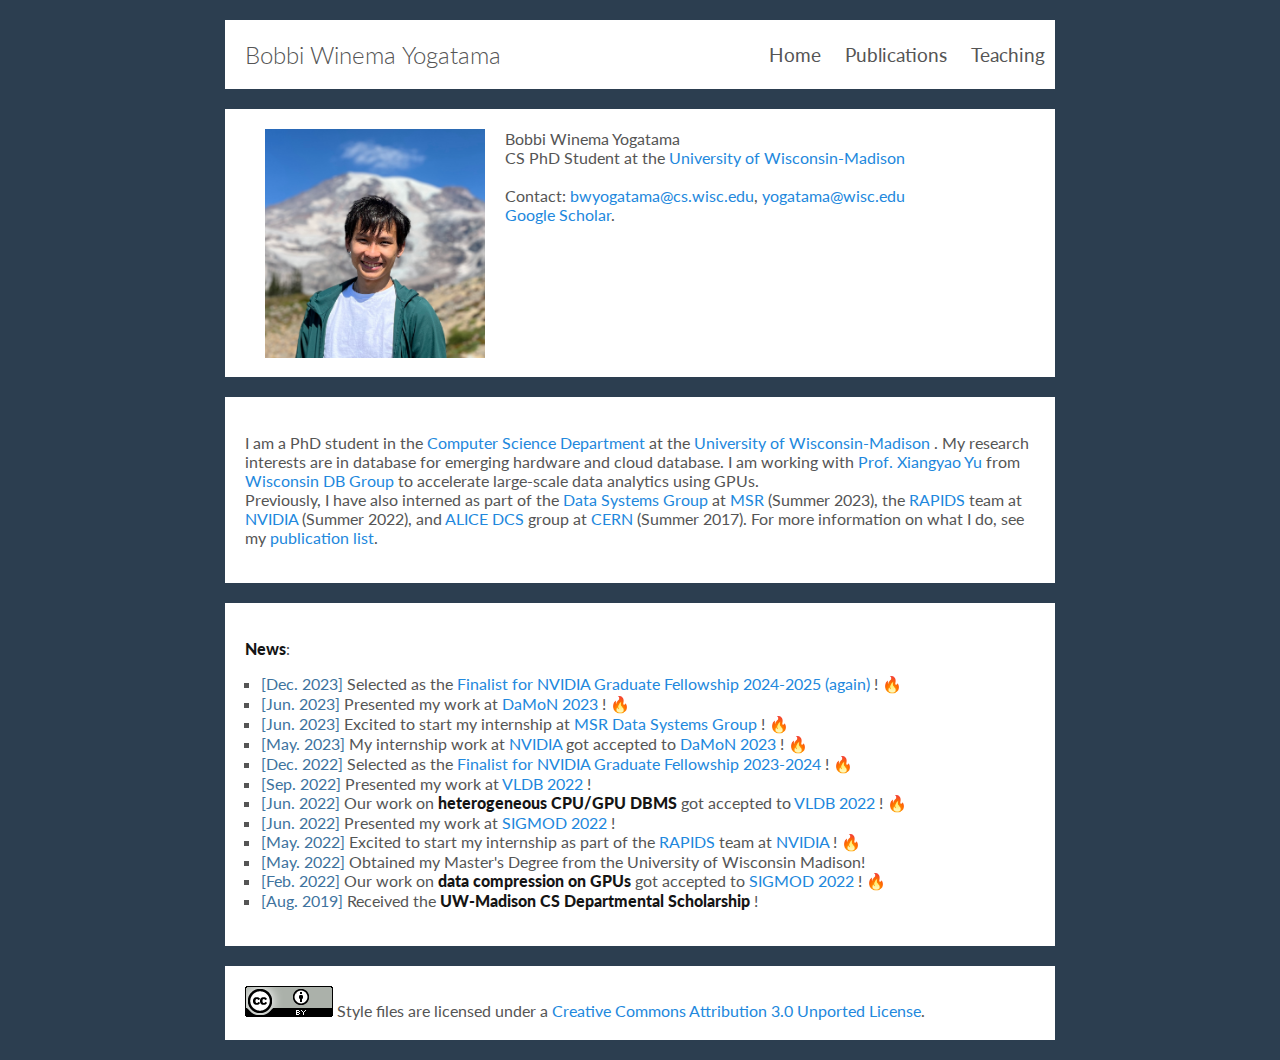
==== index.html @ f51190e4 "Update index.html" ====
<!DOCTYPE html>

<html><head><meta http-equiv="Content-Type" content="text/html; charset=UTF-8">

    
    <title>Bobbi Winema Yogatama</title>
    <link rel="stylesheet" href="styles/style.css">
    <link rel="stylesheet" href="styles/pygments.css">
</head>
<body>
<header>
<nav>
<ul>
    <li><a href="https://bwyogatama.github.io/index.html">Home</a></li>
    <li><a href="https://bwyogatama.github.io/publications.html">Publications</a></li>
    <li><a href="https://bwyogatama.github.io/teaching.html">Teaching</a></li>
</ul>
</nav>
<h2><a href="https://bwyogatama.github.io/">Bobbi Winema Yogatama</a></h2>
</header>

<p>
<img src="./index_files/bwy3.jpg" alt="me" hspace="20" vspace="0" width="220" align="left">
Bobbi Winema Yogatama <br>

CS PhD Student at the <a href="https://www.cs.wisc.edu/">University of Wisconsin-Madison</a><br>
    
<br>
Contact: <a href="mailto:bwyogatama@cs.wisc.edu">bwyogatama@cs.wisc.edu</a>, <a href="mailto:yogatama@wisc.edu">yogatama@wisc.edu</a><br>
<a href="https://scholar.google.com/citations?view_op=list_works&hl=en&hl=en&user=quToNB0AAAAJ">Google Scholar</a>.
<br><br><br><br><br><br><br><br>
</p>

<section>
<p>
I am a PhD student in the <a href="https://www.cs.wisc.edu/"> Computer Science Department </a> at the <a href="https://www.wisc.edu/"> University of Wisconsin-Madison </a>. 
My research interests are in database for emerging hardware and cloud database. I am working with <a href="http://pages.cs.wisc.edu/~yxy/"> Prof. Xiangyao Yu </a>
from <a href= "https://database.cs.wisc.edu/"> Wisconsin DB Group </a> to accelerate large-scale data analytics using GPUs.<br>
Previously, I have also interned as part of the <a href="https://www.microsoft.com/en-us/research/group/data-management-exploration-and-mining-dmx/"> Data Systems Group </a> at <a href="https://www.microsoft.com/en-us/research/"> MSR </a> (Summer 2023), the <a href="https://rapids.ai/"> RAPIDS </a> team at <a href="https://www.nvidia.com/en-us/"> NVIDIA </a> (Summer 2022), and <a href="https://alice-collaboration.web.cern.ch/"> ALICE DCS </a> group at <a href="https://home.cern/"> CERN </a> (Summer 2017).
For more information on what I do, see my <a href="https://bwyogatama.github.io//publications.html">publication list</a>.
</p>

</section>
    
<section>
<p>
<strong>News</strong>:
<ul>
    <li> <span style="color:rgb(64, 115, 158)">[Dec. 2023] </span> Selected as the <a href="https://blogs.nvidia.com/blog/graduate-research-fellowships-for-2024/"> Finalist for NVIDIA Graduate Fellowship 2024-2025 (again) </a>! 🔥</li>
    <li> <span style="color:rgb(64, 115, 158)">[Jun. 2023] </span> Presented my work at <a href="https://www.damon-db.org/accepted-papers"> DaMoN 2023 </a>! 🔥</li>
    <li> <span style="color:rgb(64, 115, 158)">[Jun. 2023] </span> Excited to start my internship at <a href="https://www.microsoft.com/en-us/research/group/database/"> MSR Data Systems Group </a>! 🔥</li>
    <li> <span style="color:rgb(64, 115, 158)">[May. 2023] </span> My internship work at <a href="https://www.nvidia.com/en-us/"> NVIDIA </a> got accepted to <a href="https://www.damon-db.org/accepted-papers"> DaMoN 2023 </a>! 🔥</li>
    <li> <span style="color:rgb(64, 115, 158)">[Dec. 2022] </span> Selected as the <a href="https://research.nvidia.com/graduate-fellowships/2023"> Finalist for NVIDIA Graduate Fellowship 2023-2024 </a>! 🔥</li>
    <li> <span style="color:rgb(64, 115, 158)">[Sep. 2022] </span> Presented my work at <a href="https://vldb.org/2022/"> VLDB 2022 </a>! </li>
    <li> <span style="color:rgb(64, 115, 158)">[Jun. 2022] </span> Our work on <strong> heterogeneous CPU/GPU DBMS </strong> got accepted to <a href="https://vldb.org/2022/"> VLDB 2022 </a>! 🔥</li>
    <li> <span style="color:rgb(64, 115, 158)">[Jun. 2022] </span> Presented my work at <a href="https://2022.sigmod.org/"> SIGMOD 2022 </a>! </li>
    <li> <span style="color:rgb(64, 115, 158)">[May. 2022] </span> Excited to start my internship as part of the <a href="https://rapids.ai/"> RAPIDS </a> team at <a href="https://www.nvidia.com/en-us/"> NVIDIA </a>! 🔥</li>
    <li> <span style="color:rgb(64, 115, 158)">[May. 2022] </span> Obtained my Master's Degree from the University of Wisconsin Madison!</li>
    <li> <span style="color:rgb(64, 115, 158)">[Feb. 2022] </span> Our work on <strong> data compression on GPUs </strong> got accepted to <a href="https://2022.sigmod.org/"> SIGMOD 2022 </a>! 🔥</li>
    <li> <span style="color:rgb(64, 115, 158)">[Aug. 2019] </span> Received the <strong> UW-Madison CS Departmental Scholarship </strong>! </li>
</ul>
</p>
</section>

<div class="footer">
  <a rel="license" href="http://creativecommons.org/licenses/by/3.0/">
    <img alt="Creative Commons License" src="./index_files/88x31.png">
  </a>
      Style files are licensed under a <a rel="license" href="http://creativecommons.org/licenses/by/3.0/">Creative Commons Attribution 3.0 Unported License</a>.
</div>


<script async="" src="./index_files/analytics.js"></script><script>
  (function(i,s,o,g,r,a,m){i['GoogleAnalyticsObject']=r;i[r]=i[r]||function(){
  (i[r].q=i[r].q||[]).push(arguments)},i[r].l=1*new Date();a=s.createElement(o),
  m=s.getElementsByTagName(o)[0];a.async=1;a.src=g;m.parentNode.insertBefore(a,m)
  })(window,document,'script','//www.google-analytics.com/analytics.js','ga');

  ga('create', 'UA-59733628-1', 'auto');
  ga('send', 'pageview');

</script>






<span style="border-radius: 3px; text-indent: 20px; width: auto; padding: 0px 4px 0px 0px; text-align: center; font-style: normal; font-variant: normal; font-weight: bold; font-stretch: normal; font-size: 11px; line-height: 20px; font-family: &quot;Helvetica Neue&quot;, Helvetica, sans-serif; color: rgb(255, 255, 255); background: url(&quot;[data-uri]&quot;) 3px 50% / 14px 14px no-repeat rgb(189, 8, 28); position: absolute; opacity: 1; z-index: 8675309; display: none; cursor: pointer; border: none; -webkit-font-smoothing: antialiased;">Save</span><span style="width: 24px; height: 24px; background: url(&quot;[data-uri]&quot;) 50% 50% / 14px 14px no-repeat rgba(0, 0, 0, 0.4); position: absolute; opacity: 1; z-index: 8675309; display: none; cursor: pointer; border: none; border-radius: 12px;"></span></body></html>
---- styles/style.css ----
@import url(https://fonts.googleapis.com/css?family=Lato:300,400);
body {
    background: rgb(44, 62, 80); 
    font: normal 100% Lato, sans-serif;
    margin: 0;
    color: #555;
}

body > * {
    width: 790px;
    padding: 20px;
    margin: 20px auto;
    background: white;
}

a {
    color: #28D;
    text-decoration: none;
}

h1 a {
    color: inherit;
}

h1, h2, h3, h4, h5, h6 {
    margin: 0;
    font-weight: 300;
}

a strong {
  color: inherit;
  font-weight: 900;
}

strong {
  font-weight: 900;
  color: #151515;
}

em {
  font-weight: 100;
}

ul {
    list-style-type: square;
    padding: 0 1em;
}

code, pre, tt {
    font: 12pt Consolas, Monaco, monospace;
    background: #f3f3f3;
    padding: 0.2em;
}

pre {
    border: 1px solid #ddd;
    border-radius: 5px;
    padding: 0.5em;
}

pre code {
    padding: 0;
    font-size: 90%;
}

header {
    position: relative;
}

header nav {
    font-size: 120%;
    position: absolute;
    right: 0;
    top: 20px;
}

header nav ul {
    padding: 0;
    margin: 0;
}

header nav li {
    display: inline-block;
    margin: 0 0.5em;
    vertical-align: middle;
}

header a {
    color: inherit;
}
---- styles/pygments.css ----
.hll { background-color: #ffffcc }
.c { color: #888888 } /* Comment */
.err { color: #a61717; background-color: #e3d2d2 } /* Error */
.k { color: #008800; font-weight: bold } /* Keyword */
.cm { color: #888888 } /* Comment.Multiline */
.cp { color: #cc0000; font-weight: bold } /* Comment.Preproc */
.c1 { color: #888888 } /* Comment.Single */
.cs { color: #cc0000; font-weight: bold; background-color: #fff0f0 } /* Comment.Special */
.gd { color: #000000; background-color: #ffdddd } /* Generic.Deleted */
.ge { font-style: italic } /* Generic.Emph */
.gr { color: #aa0000 } /* Generic.Error */
.gh { color: #303030 } /* Generic.Heading */
.gi { color: #000000; background-color: #ddffdd } /* Generic.Inserted */
.go { color: #888888 } /* Generic.Output */
.gp { color: #555555 } /* Generic.Prompt */
.gs { font-weight: bold } /* Generic.Strong */
.gu { color: #606060 } /* Generic.Subheading */
.gt { color: #aa0000 } /* Generic.Traceback */
.kc { color: #008800; font-weight: bold } /* Keyword.Constant */
.kd { color: #008800; font-weight: bold } /* Keyword.Declaration */
.kn { color: #008800; font-weight: bold } /* Keyword.Namespace */
.kp { color: #008800 } /* Keyword.Pseudo */
.kr { color: #008800; font-weight: bold } /* Keyword.Reserved */
.kt { color: #888888; font-weight: bold } /* Keyword.Type */
.m { color: #06B; font-weight: bold } /* Literal.Number */
.s { color: #dd2200; background-color: #fff0f0 } /* Literal.String */
.na { color: #336699 } /* Name.Attribute */
.nb { color: #003388 } /* Name.Builtin */
.nc { color: #bb0066; font-weight: bold } /* Name.Class */
.no { color: #003366; font-weight: bold } /* Name.Constant */
.nd { color: #555555 } /* Name.Decorator */
.ne { color: #bb0066; font-weight: bold } /* Name.Exception */
.nf { color: #0066bb; font-weight: bold } /* Name.Function */
.nl { color: #336699; font-style: italic } /* Name.Label */
.nn { color: #bb0066; font-weight: bold } /* Name.Namespace */
.py { color: #336699; font-weight: bold } /* Name.Property */
.nt { color: #bb0066; font-weight: bold } /* Name.Tag */
.nv { color: #336699 } /* Name.Variable */
.ow { color: #008800 } /* Operator.Word */
.w { color: #bbbbbb } /* Text.Whitespace */
.mf { color: #06B; font-weight: bold } /* Literal.Number.Float */
.mh { color: #06B; font-weight: bold } /* Literal.Number.Hex */
.mi { color: #06B; font-weight: bold } /* Literal.Number.Integer */
.mo { color: #06B; font-weight: bold } /* Literal.Number.Oct */
.sb { color: #dd2200; background-color: #fff0f0 } /* Literal.String.Backtick */
.sc { color: #dd2200; background-color: #fff0f0 } /* Literal.String.Char */
.sd { color: #dd2200; background-color: #fff0f0 } /* Literal.String.Doc */
.s2 { color: #dd2200; background-color: #fff0f0 } /* Literal.String.Double */
.se { color: #0044dd; background-color: #fff0f0 } /* Literal.String.Escape */
.sh { color: #dd2200; background-color: #fff0f0 } /* Literal.String.Heredoc */
.si { color: #3333bb; background-color: #fff0f0 } /* Literal.String.Interpol */
.sx { color: #22bb22; background-color: #f0fff0 } /* Literal.String.Other */
.sr { color: #008800; background-color: #fff0ff } /* Literal.String.Regex */
.s1 { color: #dd2200; background-color: #fff0f0 } /* Literal.String.Single */
.ss { color: #aa6600; background-color: #fff0f0 } /* Literal.String.Symbol */
.bp { color: #003388 } /* Name.Builtin.Pseudo */
.vc { color: #336699 } /* Name.Variable.Class */
.vg { color: #dd7700 } /* Name.Variable.Global */
.vi { color: #3333bb } /* Name.Variable.Instance */
.il { color: #06B; font-weight: bold } /* Literal.Number.Integer.Long */
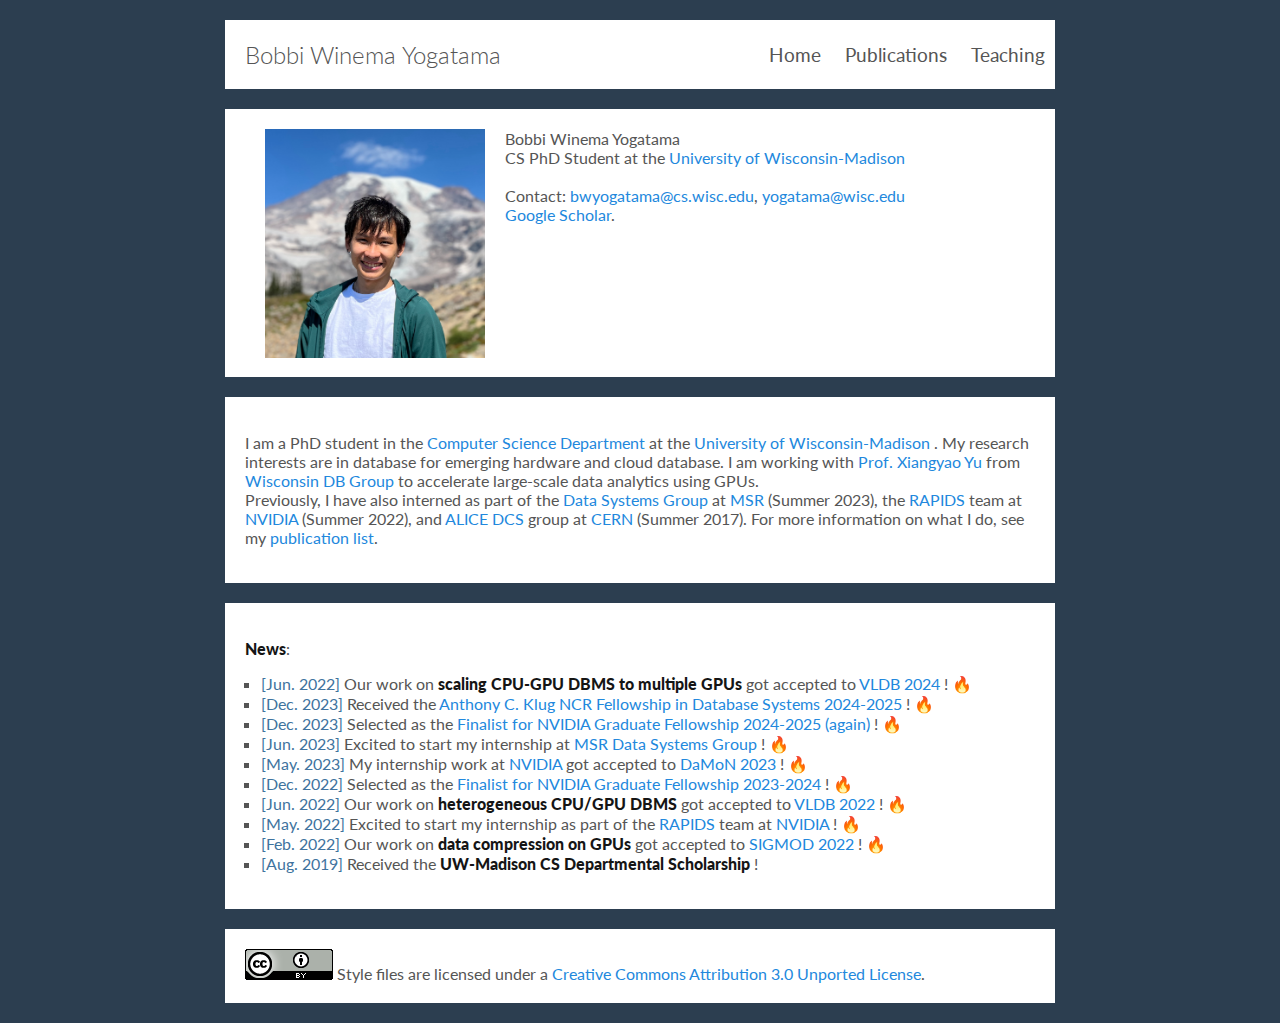
==== commit e9323d04: "Update index.html" ====
--- a/index.html
+++ b/index.html
@@ -47,16 +47,14 @@
 <p>
 <strong>News</strong>:
 <ul>
+    <li> <span style="color:rgb(64, 115, 158)">[Jun. 2022] </span> Our work on <strong> scaling CPU-GPU DBMS to multiple GPUs </strong> got accepted to <a href="https://vldb.org/2024/"> VLDB 2024 </a>! 🔥</li>
+    <li> <span style="color:rgb(64, 115, 158)">[Dec. 2023] </span> Received the <a href="https://blogs.nvidia.com/blog/graduate-research-fellowships-for-2024/"> Anthony C. Klug NCR Fellowship in Database Systems 2024-2025 </a>! 🔥</li>
     <li> <span style="color:rgb(64, 115, 158)">[Dec. 2023] </span> Selected as the <a href="https://blogs.nvidia.com/blog/graduate-research-fellowships-for-2024/"> Finalist for NVIDIA Graduate Fellowship 2024-2025 (again) </a>! 🔥</li>
-    <li> <span style="color:rgb(64, 115, 158)">[Jun. 2023] </span> Presented my work at <a href="https://www.damon-db.org/accepted-papers"> DaMoN 2023 </a>! 🔥</li>
     <li> <span style="color:rgb(64, 115, 158)">[Jun. 2023] </span> Excited to start my internship at <a href="https://www.microsoft.com/en-us/research/group/database/"> MSR Data Systems Group </a>! 🔥</li>
     <li> <span style="color:rgb(64, 115, 158)">[May. 2023] </span> My internship work at <a href="https://www.nvidia.com/en-us/"> NVIDIA </a> got accepted to <a href="https://www.damon-db.org/accepted-papers"> DaMoN 2023 </a>! 🔥</li>
     <li> <span style="color:rgb(64, 115, 158)">[Dec. 2022] </span> Selected as the <a href="https://research.nvidia.com/graduate-fellowships/2023"> Finalist for NVIDIA Graduate Fellowship 2023-2024 </a>! 🔥</li>
-    <li> <span style="color:rgb(64, 115, 158)">[Sep. 2022] </span> Presented my work at <a href="https://vldb.org/2022/"> VLDB 2022 </a>! </li>
     <li> <span style="color:rgb(64, 115, 158)">[Jun. 2022] </span> Our work on <strong> heterogeneous CPU/GPU DBMS </strong> got accepted to <a href="https://vldb.org/2022/"> VLDB 2022 </a>! 🔥</li>
-    <li> <span style="color:rgb(64, 115, 158)">[Jun. 2022] </span> Presented my work at <a href="https://2022.sigmod.org/"> SIGMOD 2022 </a>! </li>
     <li> <span style="color:rgb(64, 115, 158)">[May. 2022] </span> Excited to start my internship as part of the <a href="https://rapids.ai/"> RAPIDS </a> team at <a href="https://www.nvidia.com/en-us/"> NVIDIA </a>! 🔥</li>
-    <li> <span style="color:rgb(64, 115, 158)">[May. 2022] </span> Obtained my Master's Degree from the University of Wisconsin Madison!</li>
     <li> <span style="color:rgb(64, 115, 158)">[Feb. 2022] </span> Our work on <strong> data compression on GPUs </strong> got accepted to <a href="https://2022.sigmod.org/"> SIGMOD 2022 </a>! 🔥</li>
     <li> <span style="color:rgb(64, 115, 158)">[Aug. 2019] </span> Received the <strong> UW-Madison CS Departmental Scholarship </strong>! </li>
 </ul>
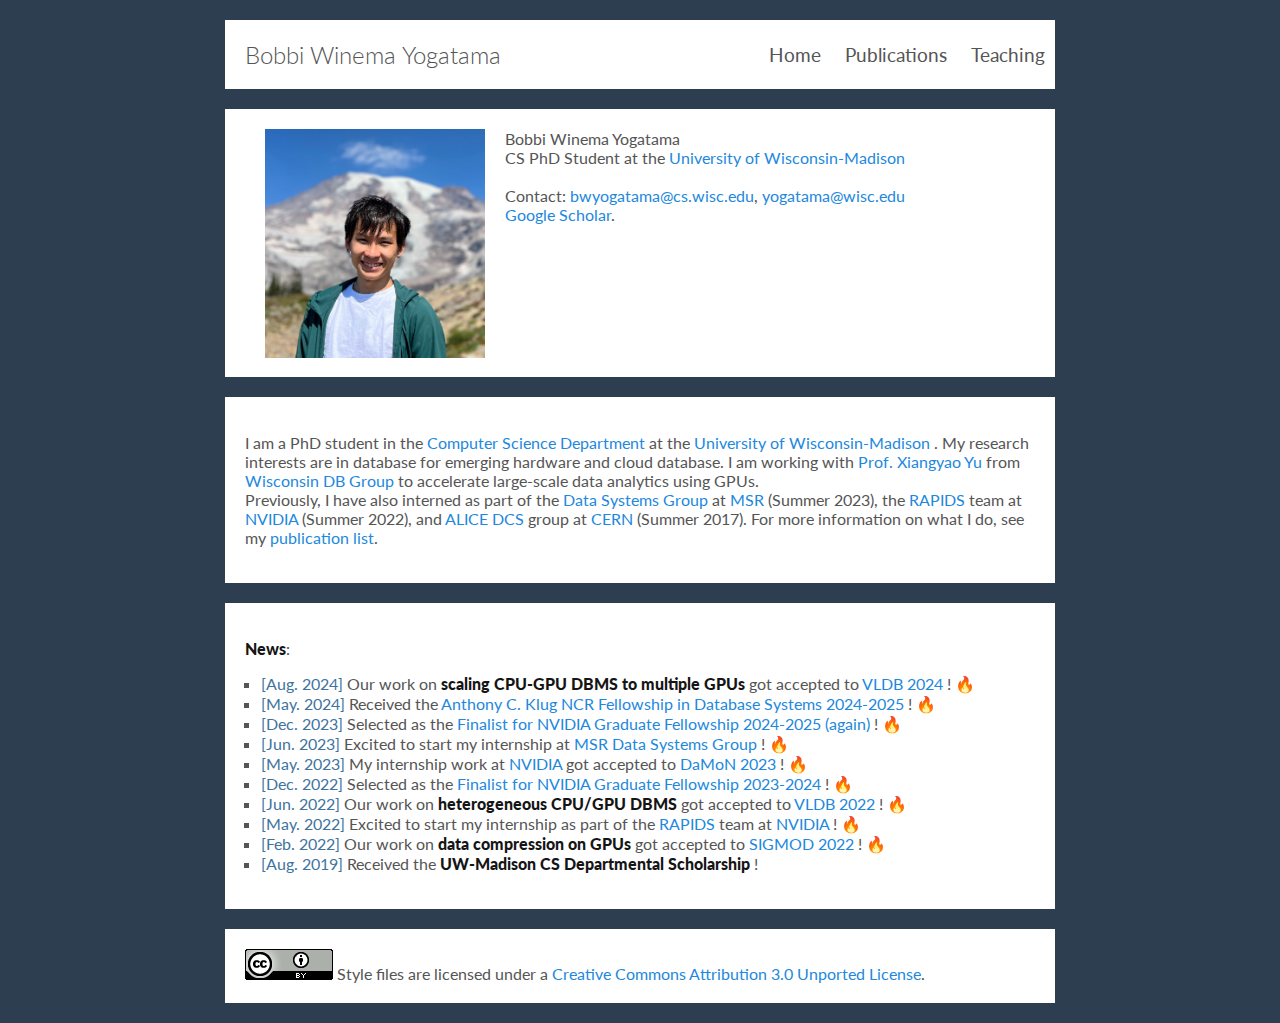
==== commit 4dd07da9: "Update index.html" ====
--- a/index.html
+++ b/index.html
@@ -47,8 +47,8 @@
 <p>
 <strong>News</strong>:
 <ul>
-    <li> <span style="color:rgb(64, 115, 158)">[Jun. 2022] </span> Our work on <strong> scaling CPU-GPU DBMS to multiple GPUs </strong> got accepted to <a href="https://vldb.org/2024/"> VLDB 2024 </a>! 🔥</li>
-    <li> <span style="color:rgb(64, 115, 158)">[Dec. 2023] </span> Received the <a href="https://blogs.nvidia.com/blog/graduate-research-fellowships-for-2024/"> Anthony C. Klug NCR Fellowship in Database Systems 2024-2025 </a>! 🔥</li>
+    <li> <span style="color:rgb(64, 115, 158)">[Aug. 2024] </span> Our work on <strong> scaling CPU-GPU DBMS to multiple GPUs </strong> got accepted to <a href="https://vldb.org/2024/"> VLDB 2024 </a>! 🔥</li>
+    <li> <span style="color:rgb(64, 115, 158)">[May. 2024] </span> Received the <a href="https://blogs.nvidia.com/blog/graduate-research-fellowships-for-2024/"> Anthony C. Klug NCR Fellowship in Database Systems 2024-2025 </a>! 🔥</li>
     <li> <span style="color:rgb(64, 115, 158)">[Dec. 2023] </span> Selected as the <a href="https://blogs.nvidia.com/blog/graduate-research-fellowships-for-2024/"> Finalist for NVIDIA Graduate Fellowship 2024-2025 (again) </a>! 🔥</li>
     <li> <span style="color:rgb(64, 115, 158)">[Jun. 2023] </span> Excited to start my internship at <a href="https://www.microsoft.com/en-us/research/group/database/"> MSR Data Systems Group </a>! 🔥</li>
     <li> <span style="color:rgb(64, 115, 158)">[May. 2023] </span> My internship work at <a href="https://www.nvidia.com/en-us/"> NVIDIA </a> got accepted to <a href="https://www.damon-db.org/accepted-papers"> DaMoN 2023 </a>! 🔥</li>
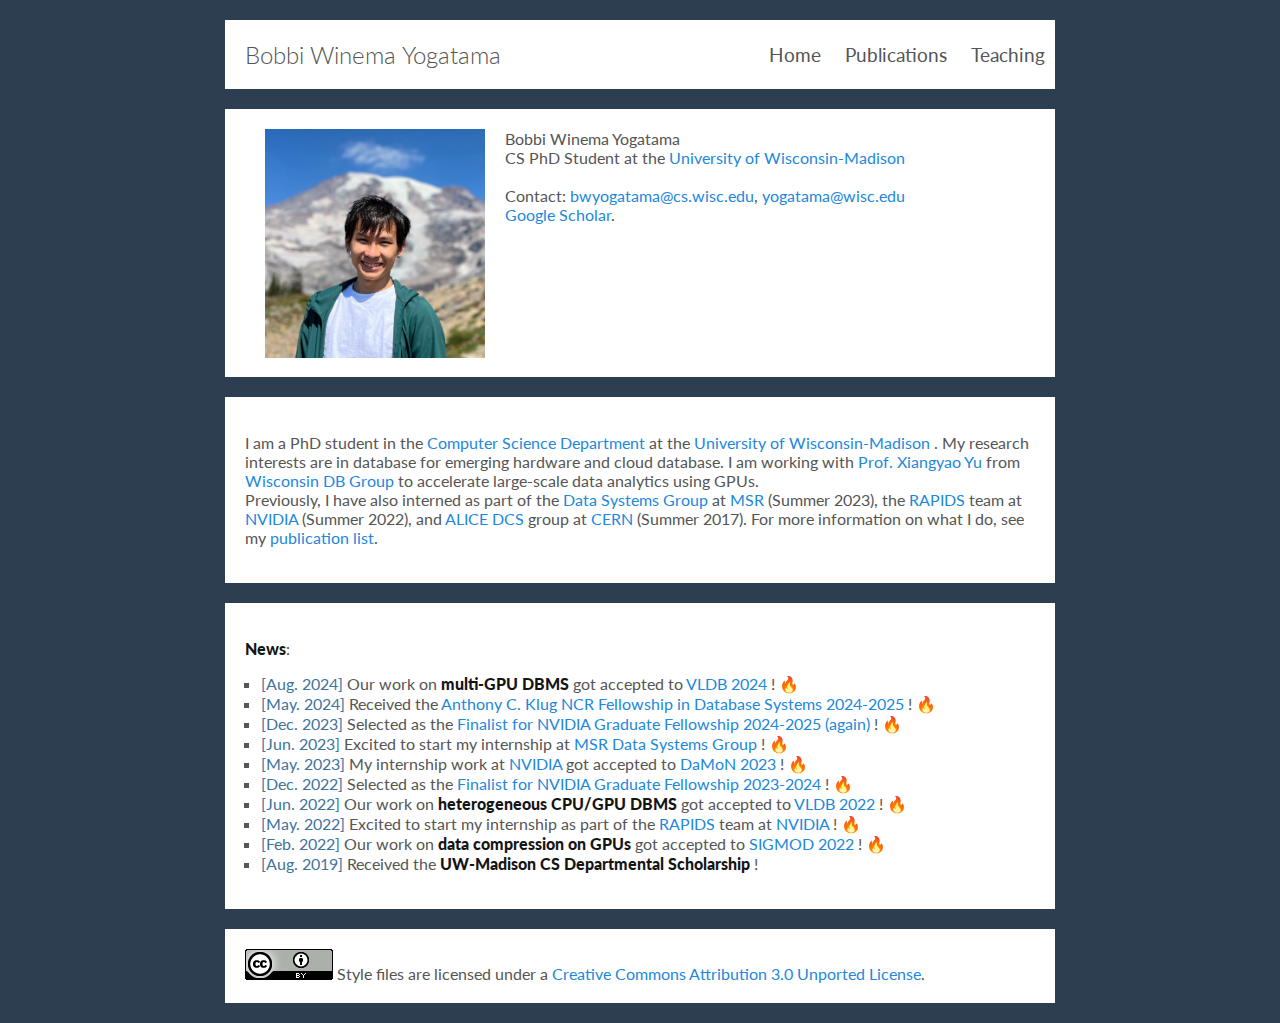
==== commit ba2cdd1b: "Update index.html" ====
--- a/index.html
+++ b/index.html
@@ -47,8 +47,8 @@
 <p>
 <strong>News</strong>:
 <ul>
-    <li> <span style="color:rgb(64, 115, 158)">[Aug. 2024] </span> Our work on <strong> scaling CPU-GPU DBMS to multiple GPUs </strong> got accepted to <a href="https://vldb.org/2024/"> VLDB 2024 </a>! 🔥</li>
-    <li> <span style="color:rgb(64, 115, 158)">[May. 2024] </span> Received the <a href="https://blogs.nvidia.com/blog/graduate-research-fellowships-for-2024/"> Anthony C. Klug NCR Fellowship in Database Systems 2024-2025 </a>! 🔥</li>
+    <li> <span style="color:rgb(64, 115, 158)">[Aug. 2024] </span> Our work on <strong> multi-GPU DBMS </strong> got accepted to <a href="https://vldb.org/2024/"> VLDB 2024 </a>! 🔥</li>
+    <li> <span style="color:rgb(64, 115, 158)">[May. 2024] </span> Received the <a href="https://www.cs.wisc.edu/2024-cs-department-awards/"> Anthony C. Klug NCR Fellowship in Database Systems 2024-2025 </a>! 🔥</li>
     <li> <span style="color:rgb(64, 115, 158)">[Dec. 2023] </span> Selected as the <a href="https://blogs.nvidia.com/blog/graduate-research-fellowships-for-2024/"> Finalist for NVIDIA Graduate Fellowship 2024-2025 (again) </a>! 🔥</li>
     <li> <span style="color:rgb(64, 115, 158)">[Jun. 2023] </span> Excited to start my internship at <a href="https://www.microsoft.com/en-us/research/group/database/"> MSR Data Systems Group </a>! 🔥</li>
     <li> <span style="color:rgb(64, 115, 158)">[May. 2023] </span> My internship work at <a href="https://www.nvidia.com/en-us/"> NVIDIA </a> got accepted to <a href="https://www.damon-db.org/accepted-papers"> DaMoN 2023 </a>! 🔥</li>
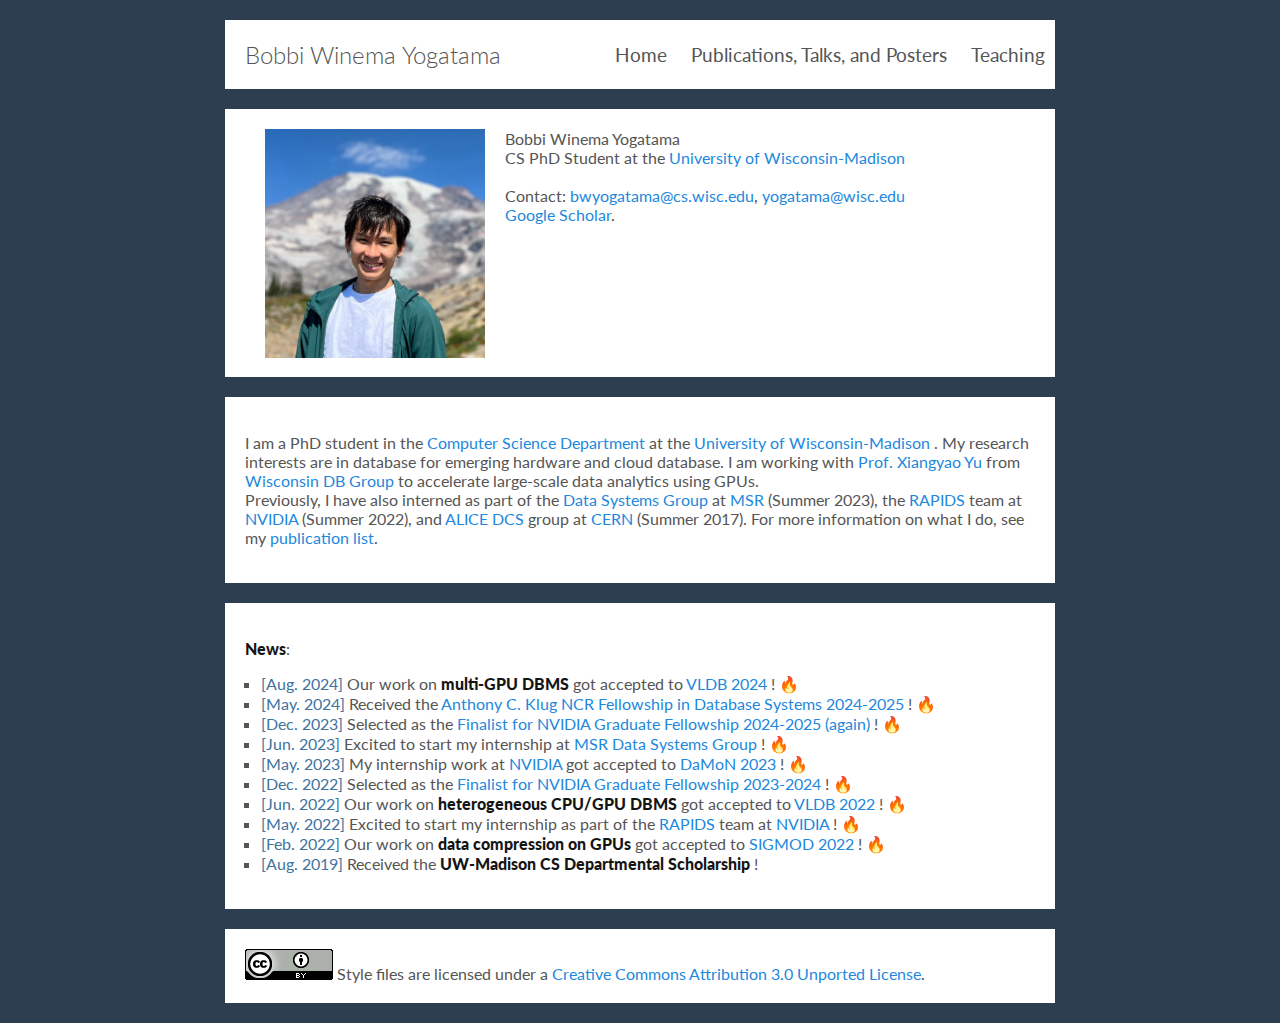
==== commit 8be4c0ac: "Update index.html" ====
--- a/index.html
+++ b/index.html
@@ -13,7 +13,7 @@
 <nav>
 <ul>
     <li><a href="https://bwyogatama.github.io/index.html">Home</a></li>
-    <li><a href="https://bwyogatama.github.io/publications.html">Publications</a></li>
+    <li><a href="https://bwyogatama.github.io/publications.html">Publications, Talks, and Posters</a></li>
     <li><a href="https://bwyogatama.github.io/teaching.html">Teaching</a></li>
 </ul>
 </nav>
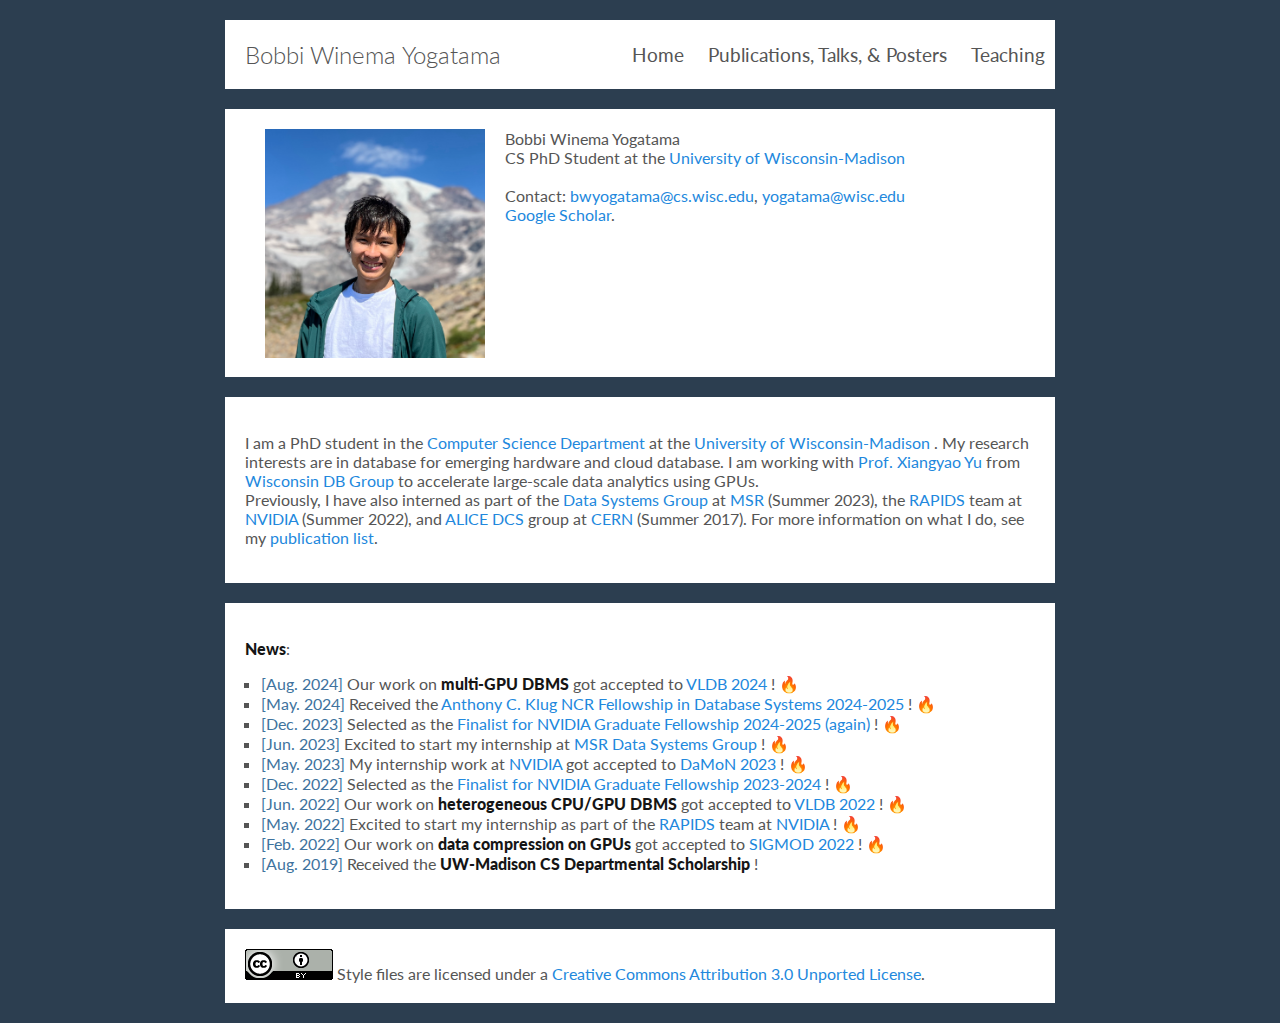
==== commit 8f6c6ec9: "Update index.html" ====
--- a/index.html
+++ b/index.html
@@ -13,7 +13,7 @@
 <nav>
 <ul>
     <li><a href="https://bwyogatama.github.io/index.html">Home</a></li>
-    <li><a href="https://bwyogatama.github.io/publications.html">Publications, Talks, and Posters</a></li>
+    <li><a href="https://bwyogatama.github.io/publications.html">Publications, Talks, & Posters</a></li>
     <li><a href="https://bwyogatama.github.io/teaching.html">Teaching</a></li>
 </ul>
 </nav>
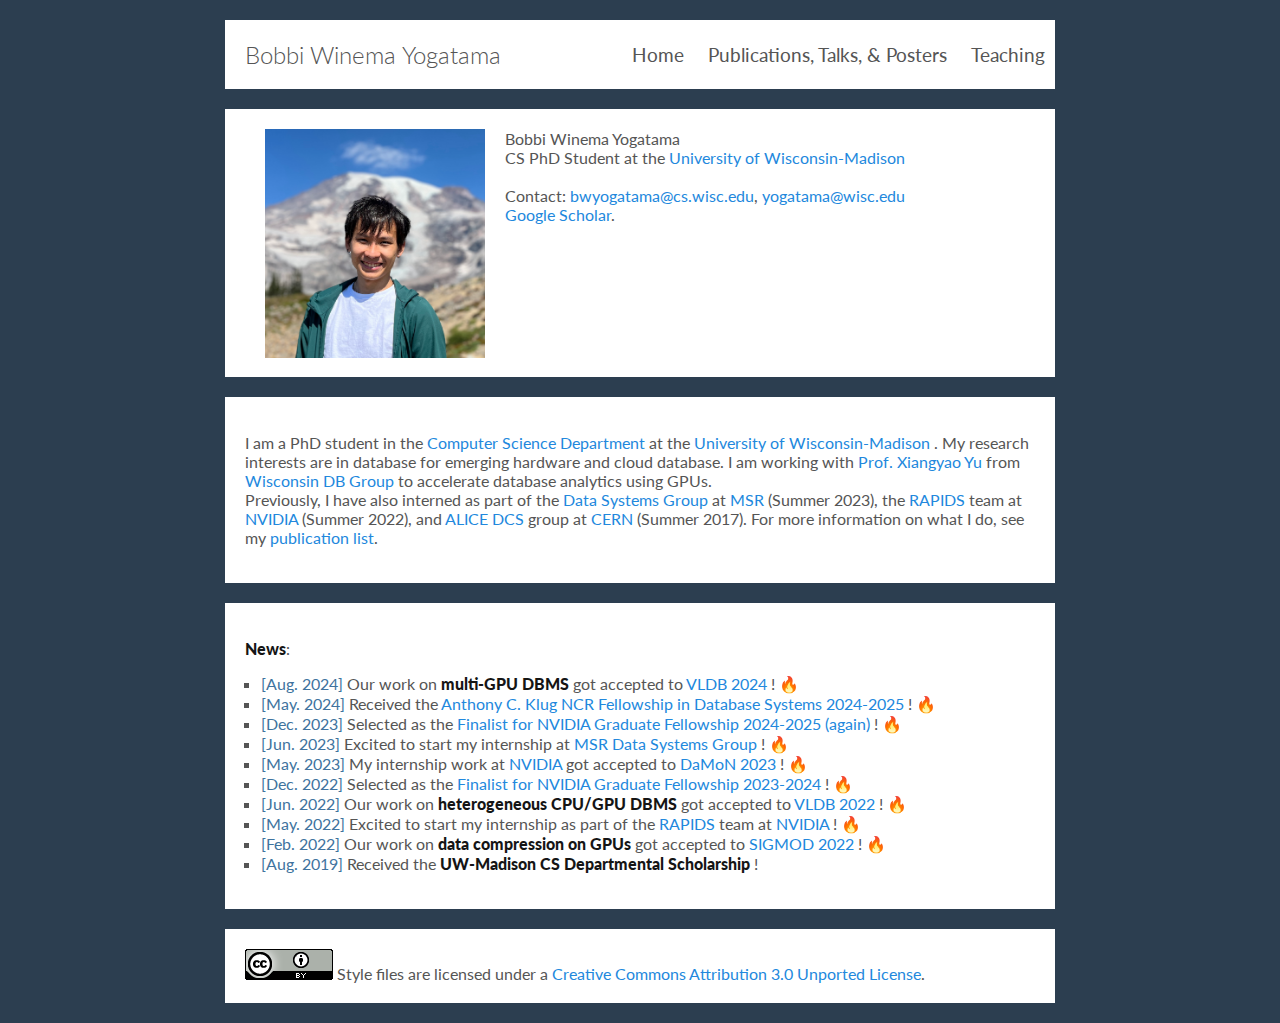
==== commit 6c60a13d: "Update index.html" ====
--- a/index.html
+++ b/index.html
@@ -36,7 +36,7 @@
 <p>
 I am a PhD student in the <a href="https://www.cs.wisc.edu/"> Computer Science Department </a> at the <a href="https://www.wisc.edu/"> University of Wisconsin-Madison </a>. 
 My research interests are in database for emerging hardware and cloud database. I am working with <a href="http://pages.cs.wisc.edu/~yxy/"> Prof. Xiangyao Yu </a>
-from <a href= "https://database.cs.wisc.edu/"> Wisconsin DB Group </a> to accelerate large-scale data analytics using GPUs.<br>
+from <a href= "https://database.cs.wisc.edu/"> Wisconsin DB Group </a> to accelerate database analytics using GPUs.<br>
 Previously, I have also interned as part of the <a href="https://www.microsoft.com/en-us/research/group/data-management-exploration-and-mining-dmx/"> Data Systems Group </a> at <a href="https://www.microsoft.com/en-us/research/"> MSR </a> (Summer 2023), the <a href="https://rapids.ai/"> RAPIDS </a> team at <a href="https://www.nvidia.com/en-us/"> NVIDIA </a> (Summer 2022), and <a href="https://alice-collaboration.web.cern.ch/"> ALICE DCS </a> group at <a href="https://home.cern/"> CERN </a> (Summer 2017).
 For more information on what I do, see my <a href="https://bwyogatama.github.io//publications.html">publication list</a>.
 </p>
